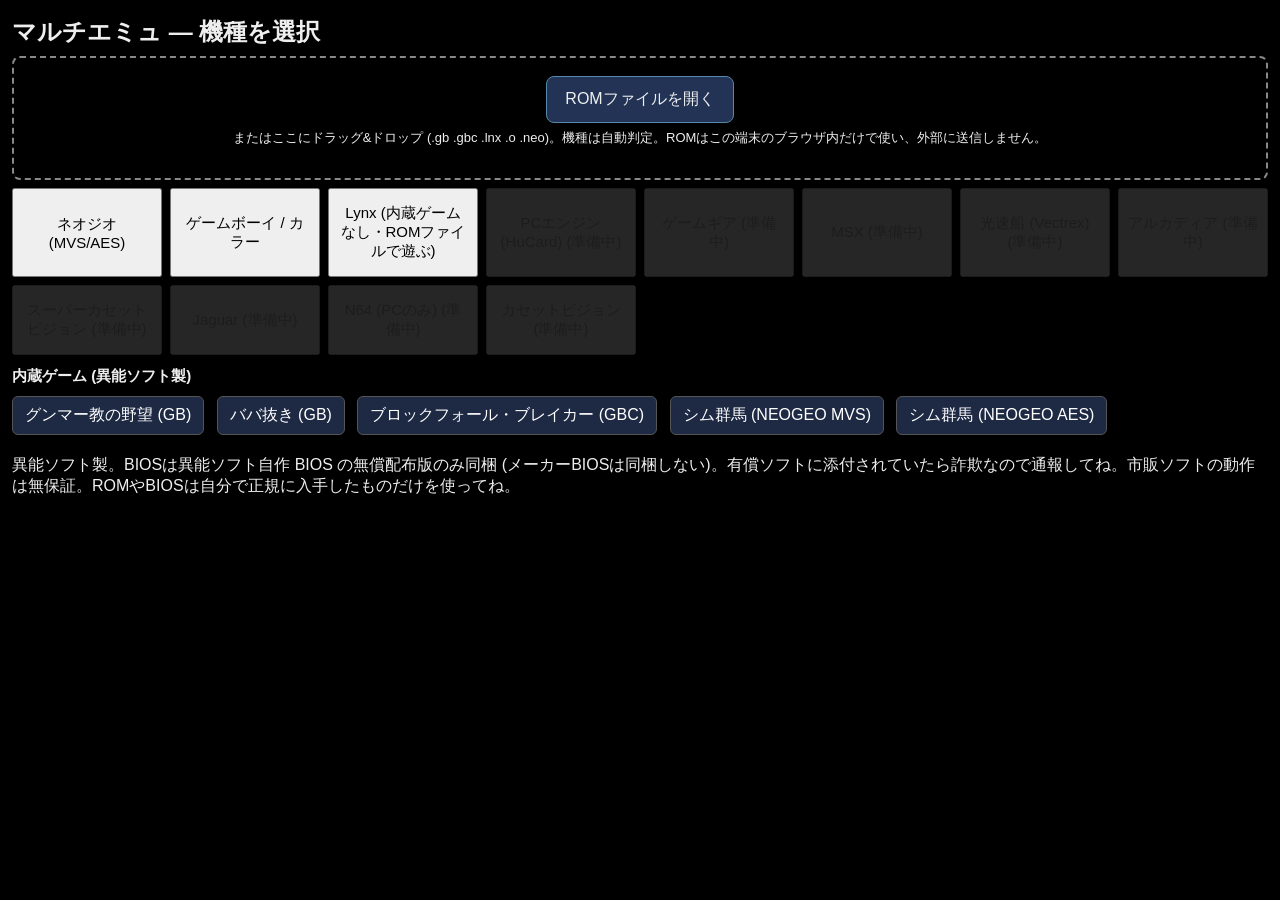
==== multiemu/index.html @ cab47114 "マルチエミュ（ブラウザ版）公開版を追加" ====
<!doctype html>
<html lang="ja"><head><meta charset="utf-8">
<meta name="viewport" content="width=device-width,initial-scale=1,maximum-scale=1,user-scalable=no,viewport-fit=cover">
<title>異能ソフト マルチエミュ</title>
<link rel="stylesheet" href="style.css"><style>#gamelist{margin:12px 0}#gamelist h3{font-size:15px;margin:6px 0}#gamelist a{display:inline-block;margin:4px 8px 4px 0;padding:8px 12px;border:1px solid #555;border-radius:6px;color:#fff;text-decoration:none;background:#1e2a44}</style></head>
<body>
<div id="menu">
  <h2>マルチエミュ — 機種を選択</h2>
  <div id="u-drop" class="drop"><label class="filebtn">ROMファイルを開く<input type="file" id="u-file" multiple accept=".gb,.gbc,.lnx,.o,.lyx,.neo,.zip,.z01,.z02,.z03,.z04,.z05,.z06,.z07,.z08,.z09,.001,.002,.003,.004,.005,.006,.007,.008,.009,application/octet-stream"></label>
    <div>またはここにドラッグ&ドロップ (.gb .gbc .lnx .o .neo)。機種は自動判定。ROMはこの端末のブラウザ内だけで使い、外部に送信しません。</div>
    <div id="u-msg"></div></div>
  <div id="syslist"></div>
  <div id="gamelist"><h3>内蔵ゲーム (異能ソフト製)</h3>
    <a href="?core=gb&amp;rom=gunma">グンマー教の野望 (GB)</a>
    <a href="?core=gb&amp;rom=babanuki">ババ抜き (GB)</a>
    <a href="?core=gb&amp;rom=blockfall">ブロックフォール・ブレイカー (GBC)</a>
    <a href="?core=neogeo&amp;v=mvs">シム群馬 (NEOGEO MVS)</a>
    <a href="?core=neogeo&amp;v=aes">シム群馬 (NEOGEO AES)</a></div>
  <p class="notice">異能ソフト製。BIOSは異能ソフト自作 BIOS の無償配布版のみ同梱 (メーカーBIOSは同梱しない)。有償ソフトに添付されていたら詐欺なので通報してね。市販ソフトの動作は無保証。ROMやBIOSは自分で正規に入手したものだけを使ってね。</p>
</div>
<div id="app" hidden>
  <div id="screen-wrap"><canvas id="screen"></canvas><div id="tap" class="overlay">タップ / キーで開始（音声ON）</div></div>
  <button id="btn-more" aria-label="メニューを開く">≡</button>
  <div id="bar">
    <button id="btn-menu">メニュー</button>
    <select id="variant"></select>
    <button id="btn-reset">RESET</button>
    <label class="filebtn small">ROM<input type="file" id="g-file" multiple accept=".gb,.gbc,.lnx,.o,.lyx,.neo,.zip,.z01,.z02,.z03,.z04,.z05,.z06,.z07,.z08,.z09,.001,.002,.003,.004,.005,.006,.007,.008,.009,application/octet-stream"></label>
    <button id="btn-state">ステート</button>
    <button id="btn-mute">音:ON</button>
    <button id="btn-pad">パッド</button>
    <button id="btn-meta" hidden>ヘッダ</button>
    <button id="btn-lic">ライセンス</button>
    <span class="info"><span id="gamename"></span><span id="fps"></span><span id="audmode"></span></span>
  </div>
  <div id="pad"><div id="dpad">
    <div class="d" data-k="up" style="grid-area:u">▲</div><div class="d" data-k="left" style="grid-area:l">◀</div>
    <div class="d" data-k="right" style="grid-area:r">▶</div><div class="d" data-k="down" style="grid-area:d">▼</div></div>
    <div id="sysbtn"></div><div id="abcd"></div></div>
  <div id="note"></div>
</div>
<div id="meta" class="modal" hidden><div class="modal-in"><div>.neo ヘッダ (このブラウザ内のROMだけ書き換え。セーブはそのまま)</div>
  <label>名前 <input id="m-title" maxlength="32"></label><br><label>年 <input id="m-year" type="number" min="0" max="9999"></label> (0=空欄)<br>
  <label>メーカー <input id="m-maker" maxlength="16"></label><br><span id="m-ngh"></span><br><button id="m-save">保存して再起動</button> <button id="m-close">閉じる</button></div></div>
<div id="st" class="modal" hidden><div class="modal-in st-in"><div class="st-head"><b>ステート</b><button id="st-close">閉じる</button></div><div class="st-sub">このROM専用。この端末のブラウザ内に保存。</div>
  <div id="st-slots"></div>
  <div class="st-file"><button id="st-export">ファイルに書き出す</button><label class="filebtn small">ファイルから読込<input type="file" id="st-file" accept=".mestate,application/octet-stream"></label></div>
  <div id="st-msg"></div><button id="st-thumb-save" hidden>サムネイルを保存</button>
  <div class="st-arch"><b>容量と古いステート</b><div id="st-usage"></div><div id="st-trash-usage" class="st-note"></div><div id="st-warn" class="bad" hidden></div><div id="st-games"></div><label class="st-limit">警告する量 (MB) <input type="number" id="st-limit" min="1" max="100000" step="1" inputmode="numeric"></label><div id="st-old"></div><b class="st-sec">バックアップ (ステート・サムネイル・セーブ)</b><div class="st-file"><button id="bk-game">このゲームを書き出す</button><button id="bk-all">全部を書き出す</button><label class="filebtn small">バックアップから戻す<input type="file" id="bk-file" accept=".mebak,.mearch,application/octet-stream"></label></div>
    <div id="bk-preview" hidden><div id="bk-summary"></div><div id="bk-list"></div><div class="st-file"><button id="bk-apply">取り込む</button><button id="bk-cancel">やめる</button></div></div>
    <b class="st-sec">重なり (-2, -3…) とゴミ箱</b><div id="du-list"></div><div class="st-file"><button id="du-move">選んだものをゴミ箱へ</button></div>
    <div id="du-ask" hidden><div id="du-ask-text"></div><div class="st-file"><button id="du-yes">移す</button><button id="du-no">やめる</button></div></div>
    <div class="st-note">ゴミ箱 (完全に消す機能はありません)</div><div id="du-trash"></div>
    <b class="st-sec">ファイルから保存したサムネイル</b><div id="st-filethumbs"></div>
    <div class="st-file"><button id="st-arch-export">古いステートをまとめて書き出す</button><label class="filebtn small">まとめファイルから読み戻す<input type="file" id="st-arch-file" accept=".mearch,application/octet-stream"></label></div>
    <div class="st-sub">古いステートは自動では消しません (消すボタンもありません)。読み戻しは既にあるものを上書きしません。</div></div></div></div>
<div id="lic" class="modal" hidden><div class="modal-in"><button id="lic-close">閉じる</button><pre id="lic-text"></pre></div></div>
<script src="licenses.js"></script>
<script src="cores/registry.js"></script>
<script src="lnxhdr.js"></script>
<script src="romload.js"></script>
<script src="state.js"></script>
<script src="backup.js"></script>
<script src="frontend.js"></script>
</body></html>
---- multiemu/style.css ----
*{box-sizing:border-box;-webkit-tap-highlight-color:transparent;user-select:none;-webkit-user-select:none;-webkit-touch-callout:none}
html,body{margin:0;height:100%;background:#000;color:#ddd;font-family:system-ui,sans-serif;overflow:hidden;touch-action:none}
#app{position:fixed;inset:0;display:grid;grid-template-rows:1fr auto auto auto;padding:env(safe-area-inset-top) env(safe-area-inset-right) env(safe-area-inset-bottom) env(safe-area-inset-left)}
#screen-wrap{position:relative;display:flex;align-items:center;justify-content:center;min-height:0;overflow:hidden}
#screen{image-rendering:pixelated;image-rendering:crisp-edges;background:#000}
.overlay{position:absolute;inset:0;display:flex;align-items:center;justify-content:center;background:rgba(0,0,0,.6);font-size:18px;cursor:pointer}
#bar{display:flex;gap:6px;align-items:center;padding:4px 6px;font-size:13px}
#bar button,#bar select{background:#222;color:#ddd;border:1px solid #555;border-radius:6px;padding:4px 8px;font-size:13px}
#fps{margin-left:auto;opacity:.6}
#note{font-size:10px;opacity:.55;text-align:center;padding:2px}
#pad{display:flex;justify-content:space-between;align-items:center;padding:6px 12px 10px}
#dpad{display:grid;grid-template-areas:". u ." "l . r" ". d .";grid-template-columns:repeat(3,52px);grid-template-rows:repeat(3,52px);gap:2px}
.d,.b,.s{display:flex;align-items:center;justify-content:center;background:#2a2a2a;border:1px solid #555;color:#eee;touch-action:none}
.d{border-radius:8px;font-size:20px}
#abcd{display:grid;grid-template-columns:repeat(2,58px);grid-template-rows:repeat(2,58px);gap:10px;transform:rotate(-12deg)}
.b{border-radius:50%;font-weight:bold;font-size:20px}
.b[data-k=a]{background:#a22}.b[data-k=b]{background:#cc2;color:#222}.b[data-k=c]{background:#2a2}.b[data-k=d]{background:#24c}
#sysbtn{display:flex;flex-direction:column;gap:8px}
.s{border-radius:14px;font-size:11px;padding:6px 10px;min-width:64px}
.on{filter:brightness(1.8)}
.modal{position:fixed;inset:0;background:rgba(0,0,0,.85);z-index:10;display:flex;align-items:center;justify-content:center}
.modal[hidden]{display:none}
.modal-in{width:min(95vw,800px);height:85vh;display:flex;flex-direction:column;background:#111;border:1px solid #555;padding:8px}
.modal-in pre{flex:1;overflow:auto;font-size:11px;white-space:pre-wrap;user-select:text;-webkit-user-select:text}
/* landscape: pad on both sides of screen */
@media (orientation:landscape) and (max-height:600px){
  #app{grid-template-rows:1fr auto;grid-template-columns:auto 1fr auto}
  #screen-wrap{grid-column:2;grid-row:1}
  #bar{grid-column:1/4;grid-row:2;padding:2px 6px}
  #note{display:none}
  #pad{display:contents}
  #dpad{grid-column:1;grid-row:1;align-self:center;margin-left:8px}
  #abcd{grid-column:3;grid-row:1;align-self:center;margin-right:14px}
  #sysbtn{position:absolute;bottom:40px;left:50%;transform:translateX(-50%);flex-direction:row;opacity:.75;z-index:2}
}
/* desktop with a fine pointer: hide touch pad */
@media (hover:hover) and (pointer:fine){ #pad{display:none} body.showpad #pad{display:flex} }
#user .modal-in{font-size:14px;line-height:1.5}
#user .notice{background:#402;color:#fdd;padding:6px;border-radius:4px}
#u-drop{border:2px dashed #888;padding:18px;text-align:center;margin:8px 0}
#u-drop.over{border-color:#4cf;background:#123}
#gamename{margin-left:6px;opacity:.8}
#user .modal-in{height:auto;max-height:90vh;overflow:auto}
/* multiemu 追加 */
#menu{padding:16px;color:#eee;font-family:sans-serif}
#syslist{display:grid;grid-template-columns:repeat(auto-fill,minmax(160px,1fr));gap:8px}
#syslist button{padding:14px 8px;font-size:15px}
#syslist button:disabled{opacity:.4}
[hidden]{display:none!important}
#menu{height:100%;overflow:auto}
/* ユーザーROM読込 */
.drop{border:2px dashed #888;border-radius:8px;padding:12px;margin:8px 0 14px;text-align:center;font-size:13px}
.drop.over{border-color:#4cf;background:#123}
.filebtn{display:inline-block;background:#235;border:1px solid #58a;border-radius:8px;padding:12px 18px;font-size:16px;margin-bottom:6px;cursor:pointer}
.filebtn input{display:none}
.filebtn.small{padding:4px 8px;font-size:13px;margin:0;background:#222;border-color:#555;border-radius:6px}
#u-msg,#g-msg{color:#fc8;min-height:1em}
#screen-wrap.over{outline:3px dashed #4cf}
/* 縦画面スマホ: バーを折り返し、画面がはみ出さないようにする */
#app{grid-template-columns:minmax(0,1fr)}
@media (orientation:landscape) and (max-height:600px){ #app{grid-template-columns:auto minmax(0,1fr) auto} }
#bar{flex-wrap:wrap;row-gap:4px}
#bar button,#bar select,#bar .filebtn{white-space:nowrap;flex:none}
#gamename{overflow:hidden;text-overflow:ellipsis;white-space:nowrap;max-width:40vw}
/* ZIP の中のROM選択 (2026-10-22) */
.zip-pick{position:fixed;inset:0;background:rgba(0,0,0,.7);display:flex;align-items:center;justify-content:center;z-index:100}
.zip-box{background:#222;color:#eee;padding:16px;border-radius:8px;max-width:90vw;max-height:80vh;overflow:auto;display:flex;flex-direction:column;gap:8px}
.zip-box button{font-size:15px;padding:8px;text-align:left}
.zip-title{font-weight:bold}
/* ===== 第10回 (2026-10-23) スマホ表示: 縦横の並べ替え・切り欠き・狭い画面 (幅320px〜) =====
   ここより上の同じ指定はここで上書きする。画面とボタンは別のグリッド枠に置くので重ならない
   (キャンバスは layout() が #screen-wrap の中に収める)。 */
:root{--sat:max(env(safe-area-inset-top),0px);--sar:max(env(safe-area-inset-right),0px);--sab:max(env(safe-area-inset-bottom),0px);--sal:max(env(safe-area-inset-left),0px)}
#app{padding:var(--sat) var(--sar) var(--sab) var(--sal);grid-template-columns:minmax(0,1fr);grid-template-rows:minmax(0,1fr) auto auto auto;
  grid-template-areas:"screen" "bar" "pad" "note"}
#screen-wrap{grid-area:screen}
#bar{grid-area:bar;flex-wrap:wrap;gap:4px;padding:4px 6px;justify-content:center}
#bar button,#bar select,#bar .filebtn{min-height:44px;min-width:44px;font-size:14px;padding:4px 10px;display:inline-flex;align-items:center;justify-content:center}
#bar .info{flex:1 1 100%;display:flex;gap:8px;justify-content:center;font-size:11px;min-height:14px;flex-wrap:wrap}
#gamename{max-width:none;white-space:normal;overflow:visible;margin:0;overflow-wrap:anywhere}
#fps{margin-left:0}
#note{grid-area:note;overflow-wrap:anywhere}
#pad{grid-area:pad;display:grid;grid-template-columns:auto 1fr auto;grid-template-areas:"dpad . face" "sys sys sys";align-items:center;row-gap:8px;
  padding:6px 12px 8px;--cell:clamp(42px,13.5vw,58px);--btn:clamp(46px,15vw,62px)}
#dpad{grid-area:dpad;grid-template-columns:repeat(3,var(--cell));grid-template-rows:repeat(3,var(--cell))}
#abcd{grid-area:face;grid-template-columns:repeat(2,var(--btn));grid-template-rows:repeat(2,var(--btn));gap:8px;transform:none;margin-right:2px}
#abcd .b:nth-child(odd){transform:translateY(12px)}
#sysbtn{grid-area:sys;flex-direction:row;justify-content:center;gap:10px}
.s{min-height:44px;min-width:72px;font-size:13px}
/* 横向き (スマホ): 左に十字キー、中央に画面、右に SELECT/START などとボタン。
   高さが足りないので、バーは「≡」ボタンで開閉する上側の重ね表示にする (開いている間だけ画面に重なる)。 */
#btn-more{display:none}
@media (orientation:landscape) and (max-height:600px){
  #app{grid-template-columns:auto minmax(0,1fr) auto;grid-template-rows:auto minmax(0,1fr) auto;grid-template-areas:"more screen sys" "dpad screen face" "dpad screen face"}
  #btn-more{display:flex;grid-area:more;position:relative;z-index:6;align-items:center;justify-content:center;justify-self:start;align-self:start;margin:6px 8px 0;min-height:44px;min-width:44px;padding:4px 10px;font-size:14px;background:#222;color:#ddd;border:1px solid #555;border-radius:6px}
  #pad{display:contents;--cell:clamp(40px,13vh,56px);--btn:clamp(44px,14vh,60px)}
  #dpad{grid-area:dpad;align-self:center;margin:0 8px}
  #abcd{grid-area:face;align-self:center;margin:0 10px 12px 8px}
  #sysbtn{grid-area:sys;position:static;transform:none;opacity:1;flex-direction:row;flex-wrap:wrap;justify-content:flex-end;gap:6px;padding:6px 8px 0;max-width:calc(2 * var(--btn) + 40px);justify-self:end}
  #sysbtn .s{min-width:56px;padding:4px 6px}
  #bar{display:none}
  body.baropen #bar{display:flex;position:fixed;z-index:5;top:var(--sat);left:var(--sal);right:var(--sar);background:rgba(17,17,17,.94);border-bottom:1px solid #444;padding:6px 8px 8px 64px}
  #bar .info{flex:1 1 100%}
  #note{display:none}
}
#sysbtn{flex-wrap:wrap}#sysbtn .s{flex:none}
/* パッドを出さないとき (PCのマウス操作) は枠も消す */
@media (hover:hover) and (pointer:fine){ #pad{display:none} body.showpad #pad{display:grid} }
@media (hover:hover) and (pointer:fine) and (orientation:landscape) and (max-height:600px){ body.showpad #pad{display:contents} }
/* 機種選択メニュー: 320px でもはみ出さない */
#menu{padding:max(12px,var(--sat)) max(12px,var(--sar)) max(12px,var(--sab)) max(12px,var(--sal));overflow-x:hidden}
#menu h2{font-size:clamp(17px,5.4vw,24px);margin:4px 0 8px;overflow-wrap:anywhere}
#syslist{grid-template-columns:repeat(auto-fill,minmax(min(100%,150px),1fr))}
#syslist button{min-height:48px;overflow-wrap:anywhere;white-space:normal}
#menu .drop,#menu .notice{overflow-wrap:anywhere}
.filebtn{min-height:44px;max-width:100%;white-space:normal}
/* モーダル (ステート・ライセンス・ヘッダ) */
.modal{padding:var(--sat) var(--sar) var(--sab) var(--sal)}
.modal-in{max-width:100%;overflow:auto}
.modal-in button,.modal-in .filebtn{min-height:44px;min-width:44px;font-size:14px;background:#222;color:#ddd;border:1px solid #555;border-radius:6px;padding:4px 10px}
.modal-in button:disabled{opacity:.4}
.st-in{height:auto;max-height:calc(100% - 8px);gap:6px;font-size:13px}
.st-head{display:flex;justify-content:space-between;align-items:center;gap:8px;flex-wrap:wrap}
.st-row{display:flex;flex-wrap:wrap;align-items:center;gap:6px;padding:2px 0;border-bottom:1px solid #333}
.st-name{flex:1 1 110px;overflow-wrap:anywhere}
.modal-in .st-row button{min-width:56px}
.st-file{display:flex;flex-wrap:wrap;gap:8px}
#st-msg{min-height:1.4em;overflow-wrap:anywhere}#st-msg.bad{color:#f98}#st-msg.good{color:#9f9}
#meta input{max-width:100%}
.b.long{font-size:12px;letter-spacing:-.3px}
@media (orientation:portrait) and (max-height:640px){ #note{display:none} }
/* 第12回: 容量・古いステート一覧 */
.st-arch{border-top:1px solid #555;padding-top:6px;display:flex;flex-direction:column;gap:6px}
#st-usage,.st-sub{font-size:12px;overflow-wrap:anywhere}
#st-old{max-height:30vh;overflow:auto;font-size:12px;display:flex;flex-direction:column;gap:2px}
.st-old-row{overflow-wrap:anywhere;padding:3px 0;border-bottom:1px dotted #444}
.st-file label.filebtn,.st-file button{white-space:normal;text-align:center}
/* 第13回 サムネイル */
.st-th{flex:0 0 auto;line-height:0}
.st-thumb{width:60px;height:auto;image-rendering:auto;border:1px solid #555;background:#111;vertical-align:middle}
.st-old-row{display:flex;gap:6px;align-items:center}
.st-old-row span{flex:1 1 auto;min-width:0}
/* 第14回 ファイル読込時のサムネイル表示 */
#st-msg{flex-shrink:0;display:flow-root}#st-msg img.st-thumb{float:left;margin:0 6px 2px 0}
/* 第15回 容量の内訳・警告 */
#st-games{font-size:12px;display:flex;flex-direction:column;gap:2px;margin:4px 0}
.st-game-row{overflow-wrap:anywhere;border-bottom:1px dotted #444;padding:2px 0}
#st-warn{color:#f98;font-weight:bold;overflow-wrap:anywhere}
.st-limit{display:flex;align-items:center;gap:6px;flex-wrap:wrap;min-height:44px}
.st-limit input{width:6em;min-height:44px;font-size:16px}
#st-thumb-save{min-height:44px;align-self:flex-start;flex-shrink:0}
/* 第16回 */
#st-filethumbs{max-height:30vh;overflow:auto;font-size:12px;display:flex;flex-direction:column;gap:2px}
.st-sec{display:block;margin-top:6px}
/* 第17回 バックアップ */
#bk-preview{border:1px solid #886;padding:6px;margin:4px 0;font-size:12px}
#bk-summary{font-weight:bold;overflow-wrap:anywhere;margin-bottom:4px}
#bk-list{max-height:25vh;overflow:auto;display:flex;flex-direction:column;gap:2px}
.bk-row{overflow-wrap:anywhere;border-bottom:1px dotted #444}.bk-add{color:#9f9}.bk-rename{color:#fd8}.bk-skip{color:#aaa}

/* 第18回 重なりとゴミ箱 */
.du-row{display:flex;gap:6px;align-items:flex-start;font-size:12px;padding:3px 0;border-bottom:1px dotted #444;word-break:break-all}
.du-row span{flex:1}
.du-row button{flex-shrink:0;padding:4px 10px}
#du-ask{border:1px solid #c96;padding:6px;margin:4px 0}
.st-note{font-size:12px;opacity:.8;margin-top:6px}
/* 第27回: BIOS が必要なときの案内 (予備) */
.needbios{position:absolute;inset:0;display:flex;flex-direction:column;align-items:center;justify-content:center;gap:8px;padding:16px;background:rgba(0,0,0,.88);color:#fff;text-align:center;z-index:5}
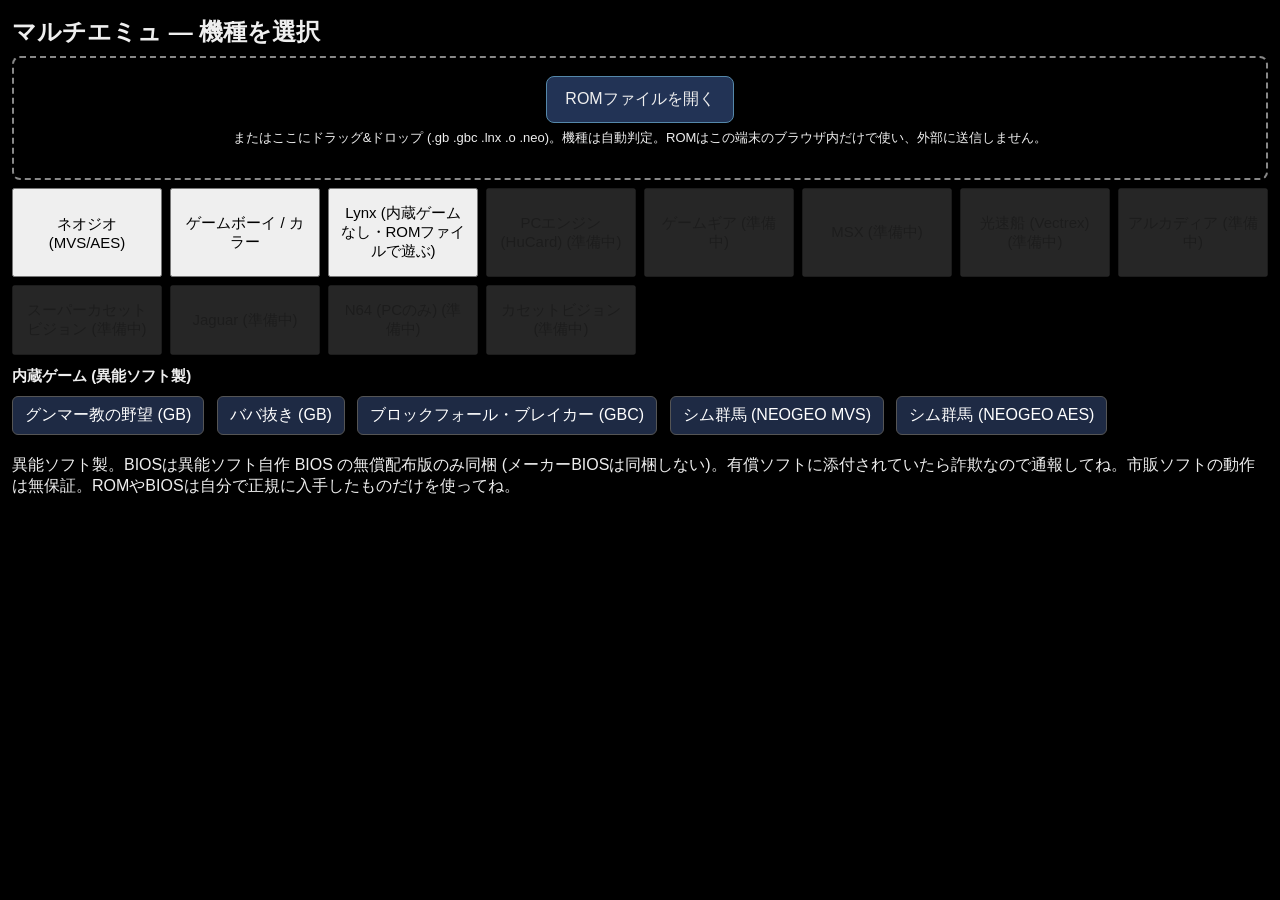
==== commit babdf8df: "マルチエミュ修正版（安全対策）に差し替え" ====
--- a/multiemu/index.html
+++ b/multiemu/index.html
@@ -1,8 +1,9 @@
 <!doctype html>
 <html lang="ja"><head><meta charset="utf-8">
-<meta name="viewport" content="width=device-width,initial-scale=1,maximum-scale=1,user-scalable=no,viewport-fit=cover">
+<meta http-equiv="Content-Security-Policy" content="default-src 'self'; script-src 'self' 'wasm-unsafe-eval'; style-src 'self' 'unsafe-inline'; img-src 'self' blob: data:; media-src 'self' blob:; connect-src 'self' blob: data:; worker-src 'self' blob:; object-src 'none'; base-uri 'none'; form-action 'none'">
+<meta name="viewport" content="width=device-width,initial-scale=1,viewport-fit=cover">
 <title>異能ソフト マルチエミュ</title>
-<link rel="stylesheet" href="style.css"><style>#gamelist{margin:12px 0}#gamelist h3{font-size:15px;margin:6px 0}#gamelist a{display:inline-block;margin:4px 8px 4px 0;padding:8px 12px;border:1px solid #555;border-radius:6px;color:#fff;text-decoration:none;background:#1e2a44}</style></head>
+<link rel="icon" href="data:,"><link rel="stylesheet" href="style.css"><style>#gamelist{margin:12px 0}#gamelist h3{font-size:15px;margin:6px 0}#gamelist a{display:inline-block;margin:4px 8px 4px 0;padding:8px 12px;border:1px solid #555;border-radius:6px;color:#fff;text-decoration:none;background:#1e2a44}</style></head>
 <body>
 <div id="menu">
   <h2>マルチエミュ — 機種を選択</h2>
--- a/multiemu/style.css
+++ b/multiemu/style.css
@@ -1,5 +1,5 @@
 *{box-sizing:border-box;-webkit-tap-highlight-color:transparent;user-select:none;-webkit-user-select:none;-webkit-touch-callout:none}
-html,body{margin:0;height:100%;background:#000;color:#ddd;font-family:system-ui,sans-serif;overflow:hidden;touch-action:none}
+html,body{margin:0;height:100%;background:#000;color:#ddd;font-family:system-ui,sans-serif;overflow:hidden;touch-action:pinch-zoom}
 #app{position:fixed;inset:0;display:grid;grid-template-rows:1fr auto auto auto;padding:env(safe-area-inset-top) env(safe-area-inset-right) env(safe-area-inset-bottom) env(safe-area-inset-left)}
 #screen-wrap{position:relative;display:flex;align-items:center;justify-content:center;min-height:0;overflow:hidden}
 #screen{image-rendering:pixelated;image-rendering:crisp-edges;background:#000}
